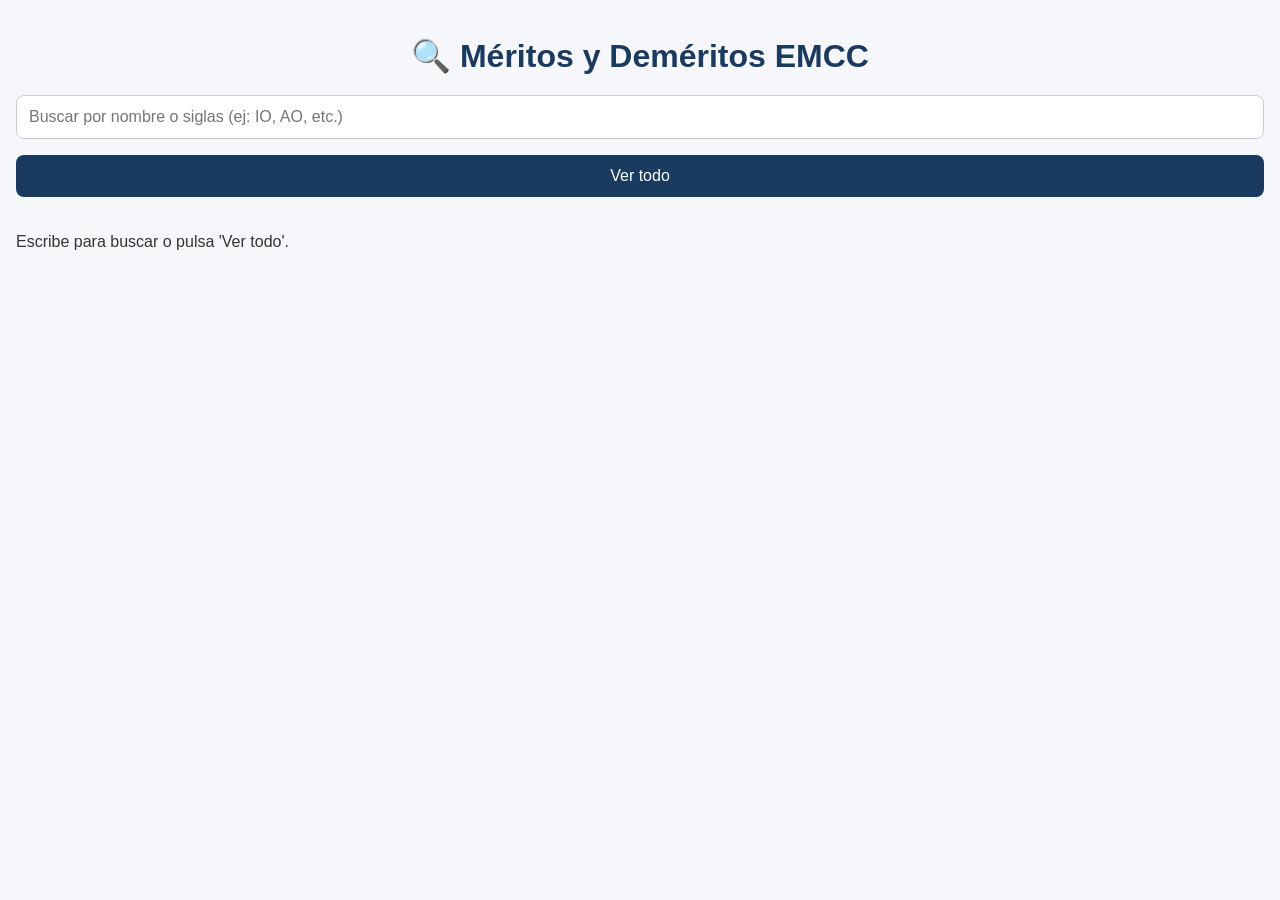
==== index.html @ 683449a0 "Add files via upload" ====
<!DOCTYPE html>
<html lang="es">
<head>
  <meta charset="UTF-8" />
  <meta name="viewport" content="width=device-width, initial-scale=1.0"/>
  <title>Méritos y Deméritos EMCC</title>
  <style>
    * {
      box-sizing: border-box;
      font-family: 'Segoe UI', Tahoma, Geneva, Verdana, sans-serif;
    }
    body {
      background-color: #f5f7fa;
      margin: 0;
      padding: 16px;
      color: #333;
    }
    h1 {
      text-align: center;
      color: #1a3a5f;
      margin-bottom: 20px;
    }
    input[type="text"] {
      width: 100%;
      padding: 12px;
      border: 1px solid #ccc;
      border-radius: 8px;
      font-size: 16px;
      margin-bottom: 16px;
    }
    button {
      width: 100%;
      padding: 12px;
      background-color: #1a3a5f;
      color: white;
      border: none;
      border-radius: 8px;
      font-size: 16px;
      cursor: pointer;
      margin-bottom: 16px;
    }
    button:hover {
      background-color: #2c5282;
    }
    .item {
      background: white;
      border-radius: 8px;
      padding: 12px;
      margin-bottom: 12px;
      box-shadow: 0 2px 4px rgba(0,0,0,0.1);
    }
    .item h3 {
      margin: 0 0 8px 0;
      color: #2d3748;
    }
    .item p {
      margin: 4px 0;
      color: #4a5568;
    }
    .category {
      font-weight: bold;
      color: #1a3a5f;
      margin-top: 20px;
      border-bottom: 1px solid #ddd;
      padding-bottom: 4px;
    }
    #results {
      margin-top: 20px;
    }
  </style>
</head>
<body>
  <h1>🔍 Méritos y Deméritos EMCC</h1>
  <input type="text" id="searchInput" placeholder="Buscar por nombre o siglas (ej: IO, AO, etc.)" />
  <button onclick="showAll()">Ver todo</button>
  <div id="results"></div>

  <script>
    // Base de datos con faltas y méritos
    const data = [
      // DEMÉRITOS
      { type: "Demérito", category: "Formación Ética y Profesional", name: "No rendir cortesía", sigla: "NRC", g10: "1-3", g11_12: "4-8" },
      { type: "Demérito", category: "Formación Ética y Profesional", name: "Saludar incorrectamente", sigla: "SI", g10: "1", g11_12: "1-3" },
      { type: "Demérito", category: "Formación Ética y Profesional", name: "Permitir", sigla: "PER", g10: "2-5", g11_12: "6-11" },
      { type: "Demérito", category: "Formación Ética y Profesional", name: "Tibieza", sigla: "TIB", g10: "1-2", g11_12: "3-5" },
      { type: "Demérito", category: "Formación Ética y Profesional", name: "Ausente a formación", sigla: "AF", g10: "1-3", g11_12: "2-5" },
      { type: "Demérito", category: "Formación Ética y Profesional", name: "Ausente al regreso de pase", sigla: "ARP", g10: "6-11", g11_12: "6-11" },
      { type: "Demérito", category: "Formación Ética y Profesional", name: "Ausente al cuartel", sigla: "AC", g10: "1-3", g11_12: "1-5" },
      { type: "Demérito", category: "Formación Ética y Profesional", name: "Mentir", sigla: "MEN", g10: "4-6", g11_12: "6-11" },
      { type: "Demérito", category: "Formación Ética y Profesional", name: "Incumplir una orden", sigla: "IO", g10: "4-6", g11_12: "6-11" },
      { type: "Demérito", category: "Formación Ética y Profesional", name: "Réplica", sigla: "REP", g10: "2-4", g11_12: "6-11" },
      { type: "Demérito", category: "Formación Ética y Profesional", name: "Faltar el respeto", sigla: "FR", g10: "4-6", g11_12: "6-11" },
      { type: "Demérito", category: "Formación Ética y Profesional", name: "Atribuciones indebidas", sigla: "ATR", g10: "1-3", g11_12: "1-5" },
      { type: "Demérito", category: "Formación Ética y Profesional", name: "Estar peludo o pelado de forma no reglamentaria", sigla: "PEL", g10: "1-2", g11_12: "2-4" },
      { type: "Demérito", category: "Formación Ética y Profesional", name: "Estar sin afeitar o mal afeitado", sigla: "AFE", g10: "1-2", g11_12: "2-4" },
      { type: "Demérito", category: "Formación Ética y Profesional", name: "Recostarse a la pared, sentarse en lugares no apropiados", sigla: "REC", g10: "1-2", g11_12: "2-4" },
      { type: "Demérito", category: "Formación Ética y Profesional", name: "Terminología inadecuada", sigla: "TER", g10: "1-2", g11_12: "2-4" },
      { type: "Demérito", category: "Formación Ética y Profesional", name: "Palabras obscenas", sigla: "POB", g10: "4-6", g11_12: "6-10" },
      { type: "Demérito", category: "Formación Ética y Profesional", name: "Reñir con un compañero", sigla: "REN", g10: "6-11", g11_12: "6-11" },
      { type: "Demérito", category: "Formación Ética y Profesional", name: "Tener uñas largas o sucias", sigla: "UÑA", g10: "1", g11_12: "2" },
      { type: "Demérito", category: "Formación Ética y Profesional", name: "Criticar la actuación o la orden de un superior", sigla: "CRS", g10: "2-4", g11_12: "5-8" },
      { type: "Demérito", category: "Formación Ética y Profesional", name: "No presentarse al jefe después de cumplir una orden", sigla: "NPJ", g10: "2-4", g11_12: "5-8" },
      { type: "Demérito", category: "Formación Ética y Profesional", name: "Presentarse incorrectamente ante el Jefe", sigla: "PIJ", g10: "1-3", g11_12: "4-6" },
      { type: "Demérito", category: "Formación Ética y Profesional", name: "No rendir el parte correctamente", sigla: "NRP", g10: "1-2", g11_12: "2-4" },
      { type: "Demérito", category: "Formación Ética y Profesional", name: "Incumplir el horario de la unidad", sigla: "IHU", g10: "2-5", g11_12: "2-5" },
      { type: "Demérito", category: "Formación Ética y Profesional", name: "Arrojar basura fuera de los depósitos", sigla: "ARB", g10: "1-3", g11_12: "1-3" },
      { type: "Demérito", category: "Formación Ética y Profesional", name: "Mantener las manos en los bolsillos", sigla: "MBP", g10: "1-2", g11_12: "2-4" },
      { type: "Demérito", category: "Formación Ética y Profesional", name: "Desconocer lo que está reglamentado", sigla: "DRE", g10: "1-2", g11_12: "2-5" },
      { type: "Demérito", category: "Formación Ética y Profesional", name: "Estar desnudo en el dormitorio", sigla: "EDD", g10: "1-3", g11_12: "3-5" },
      { type: "Demérito", category: "Formación Ética y Profesional", name: "Hacer necesidades fisiológicas en lugares no dispuestos", sigla: "HNF", g10: "2-4", g11_12: "4-6" },
      { type: "Demérito", category: "Formación Ética y Profesional", name: "Dirigirse de forma incorrecta a sus compañeros", sigla: "DIC", g10: "1-3", g11_12: "3-5" },
      { type: "Demérito", category: "Formación Ética y Profesional", name: "No emplear el conducto reglamentario o emplearlo incorrectamente", sigla: "NCR", g10: "1-2", g11_12: "3-5" },
      { type: "Demérito", category: "Formación Ética y Profesional", name: "Llegar a la EMCC en estado de embriaguez", sigla: "EBR", g10: "6-11", g11_12: "6-11" },
      { type: "Demérito", category: "Formación Ética y Profesional", name: "Ingerir o introducir bebidas alcohólicas en la EMCC", sigla: "IBA", g10: "6-11", g11_12: "6-11" },
      { type: "Demérito", category: "Formación Ética y Profesional", name: "Falsificar documentos", sigla: "FAL", g10: "6-11", g11_12: "6-11" },
      { type: "Demérito", category: "Formación Ética y Profesional", name: "Realizar actos que atenten contra la moral y el prestigio de la EMCC", sigla: "AMA", g10: "6-11", g11_12: "6-11" },
      { type: "Demérito", category: "Formación Ética y Profesional", name: "Gesticular", sigla: "GES", g10: "1-2", g11_12: "2-5" },
      { type: "Demérito", category: "Formación Ética y Profesional", name: "Difamar", sigla: "DIF", g10: "6-11", g11_12: "6-11" },
      { type: "Demérito", category: "Formación Ética y Profesional", name: "Entrar o salir de la EMCC por lugares no autorizados", sigla: "ESA", g10: "6-11", g11_12: "6-11" },
      { type: "Demérito", category: "Formación Ética y Profesional", name: "Encubrir", sigla: "ENC", g10: "6-11", g11_12: "6-11" },

      // MÉRITOS
      { type: "Mérito", category: "Proceso Docente", name: "Obtener calificación de sobresaliente en preguntas de clase", sigla: "SCP", g10: "2", g11_12: "2" },
      { type: "Mérito", category: "Proceso Docente", name: "Obtener calificación de sobresaliente en seminarios o trabajos prácticos", sigla: "SST", g10: "4", g11_12: "4" },
      { type: "Mérito", category: "Proceso Docente", name: "Obtener calificación de sobresaliente en controles parciales", sigla: "SCP2", g10: "6", g11_12: "6" },
      { type: "Mérito", category: "Proceso Docente", name: "Obtener calificación de sobresaliente en pruebas finales", sigla: "SPF", g10: "11", g11_12: "11" },
      { type: "Mérito", category: "Proceso Docente", name: "Obtener calificación de sobresaliente en todas las comprobaciones de la semana", sigla: "SCS", g10: "2", g11_12: "2" },
      { type: "Mérito", category: "Proceso Docente", name: "Destacarse en clase", sigla: "DCL", g10: "2", g11_12: "2" },
      { type: "Mérito", category: "Actividades Científicas/Deportivas/Culturales", name: "Participar en evento", sigla: "PAR", g10: "1", g11_12: "1" },
      { type: "Mérito", category: "Actividades Científicas/Deportivas/Culturales", name: "Obtener 3er lugar", sigla: "3L", g10: "3", g11_12: "3" },
      { type: "Mérito", category: "Actividades Científicas/Deportivas/Culturales", name: "Obtener 2do lugar", sigla: "2L", g10: "4", g11_12: "4" },
      { type: "Mérito", category: "Actividades Científicas/Deportivas/Culturales", name: "Obtener 1er lugar", sigla: "1L", g10: "5", g11_12: "5" },
      { type: "Mérito", category: "Actividades Científicas/Deportivas/Culturales", name: "Obtener condición de destacado o relevante", sigla: "DRE", g10: "6", g11_12: "6" },
      { type: "Mérito", category: "Actividades Científicas/Deportivas/Culturales", name: "Evento externo - Municipal", sigla: "EMUN", g10: "4", g11_12: "4" },
      { type: "Mérito", category: "Actividades Científicas/Deportivas/Culturales", name: "Evento externo - Provincial", sigla: "EPRO", g10: "6", g11_12: "6" },
      { type: "Mérito", category: "Actividades Científicas/Deportivas/Culturales", name: "Evento externo - Ejército", sigla: "EEJE", g10: "8", g11_12: "8" },
      { type: "Mérito", category: "Actividades Científicas/Deportivas/Culturales", name: "Evento externo - Nacional", sigla: "ENAC", g10: "10", g11_12: "10" },
      { type: "Mérito", category: "Rotación de Mando", name: "Jefe de escuadra", sigla: "JE", g10: "2", g11_12: "2" },
      { type: "Mérito", category: "Rotación de Mando", name: "Jefe de pelotón", sigla: "JP", g10: "4", g11_12: "4" },
      { type: "Mérito", category: "Rotación de Mando", name: "Segundo jefe de pelotón", sigla: "SJP", g10: "6", g11_12: "6" },
      { type: "Mérito", category: "Rotación de Mando", name: "Jefe de compañía", sigla: "JCO", g10: "8", g11_12: "8" },
      { type: "Mérito", category: "Rotación de Mando", name: "Jefe de batallón", sigla: "JB", g10: "10", g11_12: "10" },
      { type: "Mérito", category: "Conducta", name: "Conducta sobresaliente en el semestre", sigla: "CSS", g10: "8", g11_12: "8" },
      { type: "Mérito", category: "Vida Diaria", name: "Destacarse en cumplimiento de tarea", sigla: "DCT", g10: "1", g11_12: "1" },
      { type: "Mérito", category: "Vida Diaria", name: "No tener reportes durante la semana", sigla: "NTR", g10: "2", g11_12: "2" },
      { type: "Mérito", category: "Vida Diaria", name: "Destacarse en el Servicio de Guardia", sigla: "DSG", g10: "3-5", g11_12: "3-5" },
      { type: "Mérito", category: "Vida Diaria", name: "Mantener porte y aspecto esmerado", sigla: "PAS", g10: "3", g11_12: "3" },
      { type: "Mérito", category: "Vida Diaria", name: "Destacarse en el trabajo", sigla: "DTR", g10: "3-5", g11_12: "3-5" }
    ];

    const resultsContainer = document.getElementById("results");
    const searchInput = document.getElementById("searchInput");

    searchInput.addEventListener("input", performSearch);

    function performSearch() {
      const term = searchInput.value.trim().toLowerCase();
      if (!term) {
        resultsContainer.innerHTML = "<p>Escribe para buscar...</p>";
        return;
      }

      const filtered = data.filter(item =>
        item.name.toLowerCase().includes(term) ||
        item.sigla.toLowerCase() === term
      );

      renderResults(filtered);
    }

    function showAll() {
      renderResults(data);
    }

    function renderResults(list) {
      if (list.length === 0) {
        resultsContainer.innerHTML = "<p>No se encontraron resultados.</p>";
        return;
      }

      let html = "";
      let currentCategory = "";

      list.forEach(item => {
        if (item.category !== currentCategory) {
          currentCategory = item.category;
          html += `<div class="category">${item.type === "Demérito" ? "❌ Deméritos - " : "✅ Méritos - "}${item.category}</div>`;
        }

        html += `
          <div class="item">
            <h3>${item.name} <small>(${item.sigla})</small></h3>
            <p><strong>10mo grado:</strong> ${item.g10} &nbsp; | &nbsp; <strong>11no–12mo:</strong> ${item.g11_12}</p>
          </div>
        `;
      });

      resultsContainer.innerHTML = html;
    }

    // Inicializar con mensaje
    resultsContainer.innerHTML = "<p>Escribe para buscar o pulsa 'Ver todo'.</p>";
  </script>
</body>
</html>
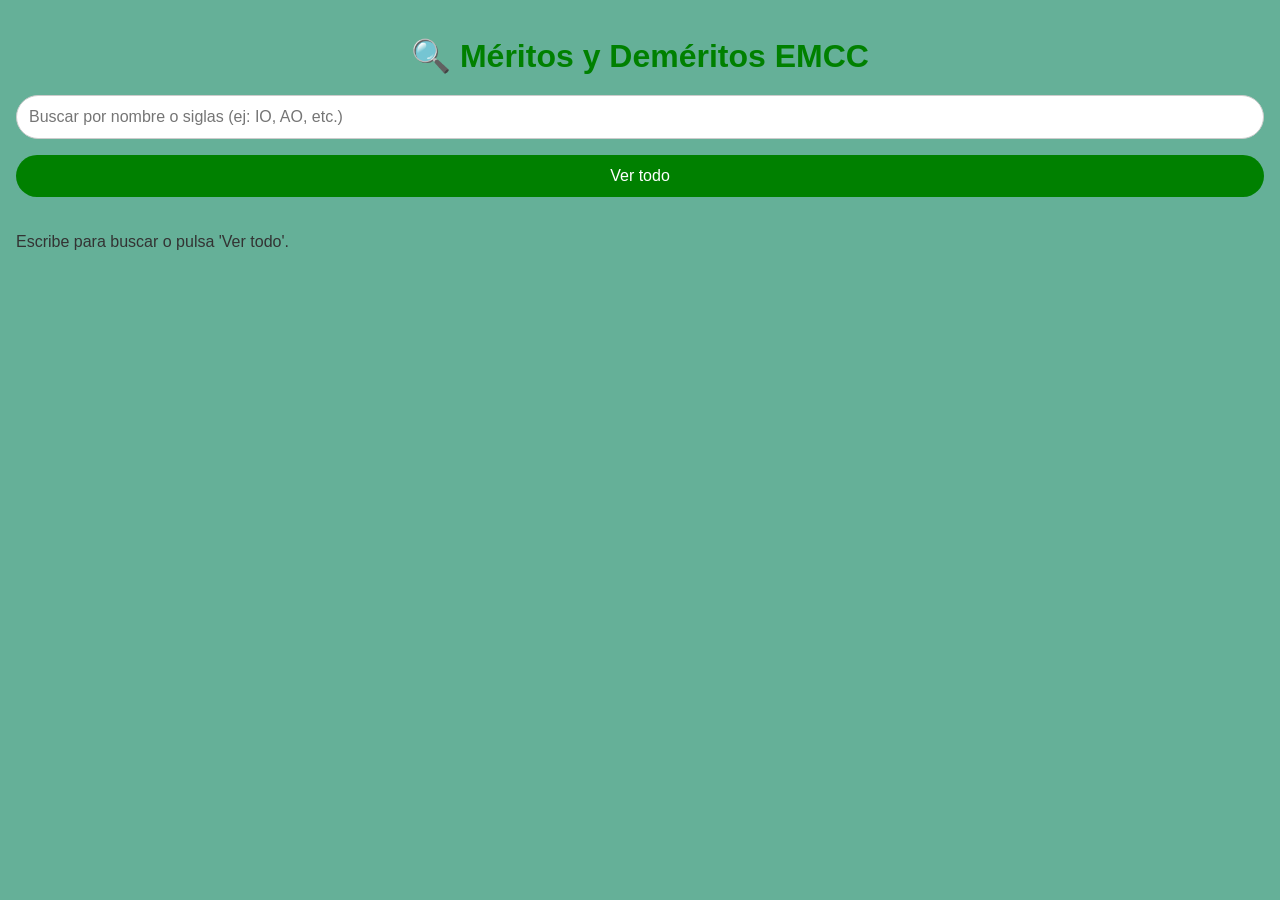
==== commit 2c65968e: "Add files via upload" ====
--- a/index.html
+++ b/index.html
@@ -3,6 +3,8 @@
 <head>
   <meta charset="UTF-8" />
   <meta name="viewport" content="width=device-width, initial-scale=1.0"/>
+<link rel="icon" type="image" href="icon.PNG">
+
   <title>Méritos y Deméritos EMCC</title>
   <style>
     * {
@@ -10,31 +12,31 @@
       font-family: 'Segoe UI', Tahoma, Geneva, Verdana, sans-serif;
     }
     body {
-      background-color: #f5f7fa;
+      background-color: #65b098;
       margin: 0;
       padding: 16px;
       color: #333;
     }
     h1 {
       text-align: center;
-      color: #1a3a5f;
+      color: green;
       margin-bottom: 20px;
     }
     input[type="text"] {
       width: 100%;
       padding: 12px;
       border: 1px solid #ccc;
-      border-radius: 8px;
+      border-radius: 80px;
       font-size: 16px;
       margin-bottom: 16px;
     }
     button {
       width: 100%;
       padding: 12px;
-      background-color: #1a3a5f;
+      background-color: green;
       color: white;
       border: none;
-      border-radius: 8px;
+      border-radius: 80px;
       font-size: 16px;
       cursor: pointer;
       margin-bottom: 16px;
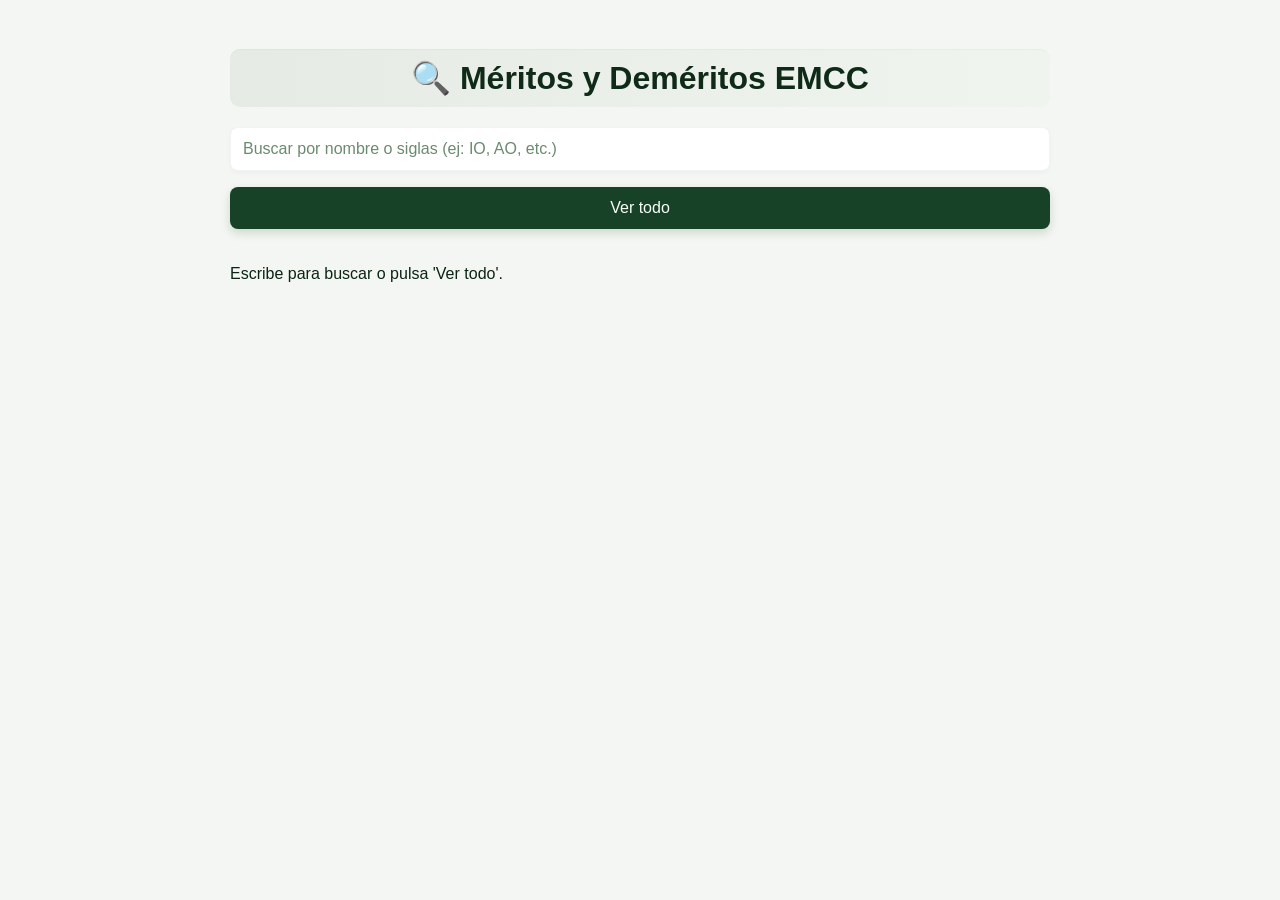
==== commit d9021aa1: "Add files via upload" ====
--- a/index.html
+++ b/index.html
@@ -3,79 +3,139 @@
 <head>
   <meta charset="UTF-8" />
   <meta name="viewport" content="width=device-width, initial-scale=1.0"/>
-<link rel="icon" type="image" href="icon.PNG">
-
   <title>Méritos y Deméritos EMCC</title>
   <style>
+    :root{
+      /* Paleta escala verde militar */
+      --green-900: #0f2b18; /* muy oscuro */
+      --green-800: #174227;
+      --green-700: #2a5b35;
+      --green-600: #3f7a45;
+      --green-500: #5a9a5f;
+      --green-400: #81b883;
+      --muted-bg: #f3f6f2; /* leve tinte verde claro para el fondo */
+      --card-bg: #eef6ec; /* tarjeta con sutil tinte verde */
+      --accent: #cfe6d1; /* acento claro */
+      --text: #0b2414; /* texto principal oscuro */
+      --muted-text: #33513a;
+      --danger: #7a2b2b; /* rojo moderado para contraste si se necesita */
+    }
+
     * {
       box-sizing: border-box;
       font-family: 'Segoe UI', Tahoma, Geneva, Verdana, sans-serif;
     }
     body {
-      background-color: #65b098;
+      background-color: var(--muted-bg);
       margin: 0;
       padding: 16px;
-      color: #333;
+      color: var(--text);
     }
     h1 {
       text-align: center;
-      color: green;
+      color: var(--green-900);
       margin-bottom: 20px;
+      background: linear-gradient(90deg, rgba(21,49,28,0.06), rgba(95,154,95,0.02));
+      padding: 10px 12px;
+      border-radius: 10px;
+      display: inline-block;
+      width: 100%;
+      box-shadow: 0 1px 0 rgba(0,0,0,0.03) inset;
     }
     input[type="text"] {
       width: 100%;
       padding: 12px;
-      border: 1px solid #ccc;
-      border-radius: 80px;
+      border: 1px solid rgba(26,58,95,0.06);
+      border-radius: 8px;
       font-size: 16px;
       margin-bottom: 16px;
+      background: white;
+      color: var(--text);
+      box-shadow: 0 2px 4px rgba(16,43,24,0.03);
+    }
+    input[type="text"]::placeholder {
+      color: #6b8a6f;
     }
     button {
       width: 100%;
       padding: 12px;
-      background-color: green;
-      color: white;
+      background-color: var(--green-800);
+      color: #f7fff7;
       border: none;
-      border-radius: 80px;
+      border-radius: 8px;
       font-size: 16px;
       cursor: pointer;
       margin-bottom: 16px;
+      box-shadow: 0 4px 10px rgba(10,40,20,0.15);
+      transition: background-color 180ms ease, transform 120ms ease;
     }
     button:hover {
-      background-color: #2c5282;
+      background-color: var(--green-700);
+      transform: translateY(-1px);
     }
     .item {
-      background: white;
+      background: linear-gradient(180deg, white 0%, var(--card-bg) 100%);
       border-radius: 8px;
       padding: 12px;
       margin-bottom: 12px;
-      box-shadow: 0 2px 4px rgba(0,0,0,0.1);
+      box-shadow: 0 6px 16px rgba(8,22,12,0.06);
+      border-left: 6px solid rgba(46,86,45,0.12);
     }
     .item h3 {
       margin: 0 0 8px 0;
-      color: #2d3748;
+      color: var(--green-900);
+      font-size: 1.05rem;
+    }
+    .item h3 small {
+      color: var(--muted-text);
+      font-weight: 600;
+      margin-left: 6px;
+      font-size: 0.8rem;
     }
     .item p {
       margin: 4px 0;
-      color: #4a5568;
+      color: var(--muted-text);
     }
     .category {
-      font-weight: bold;
-      color: #1a3a5f;
+      font-weight: 700;
+      color: white;
       margin-top: 20px;
-      border-bottom: 1px solid #ddd;
-      padding-bottom: 4px;
+      border-radius: 8px;
+      padding: 10px 12px;
+      background: linear-gradient(90deg, var(--green-700), var(--green-500));
+      box-shadow: 0 3px 8px rgba(15,43,24,0.08);
     }
     #results {
       margin-top: 20px;
+    }
+
+    /* Adaptaciones para contraste de Demérito/Mérito */
+    .category.dem {
+      background: linear-gradient(90deg, #6b2f2f, #9a4a4a); /* tono rojizo para deméritos (contraste) */
+    }
+    .category.mer {
+      background: linear-gradient(90deg, var(--green-700), var(--green-500));
+    }
+
+    /* Responsive */
+    @media (min-width: 600px) {
+      body {
+        padding: 28px;
+      }
+      .container {
+        max-width: 820px;
+        margin: 0 auto;
+      }
     }
   </style>
 </head>
 <body>
-  <h1>🔍 Méritos y Deméritos EMCC</h1>
-  <input type="text" id="searchInput" placeholder="Buscar por nombre o siglas (ej: IO, AO, etc.)" />
-  <button onclick="showAll()">Ver todo</button>
-  <div id="results"></div>
+  <div class="container">
+    <h1>🔍 Méritos y Deméritos EMCC</h1>
+    <input type="text" id="searchInput" placeholder="Buscar por nombre o siglas (ej: IO, AO, etc.)" />
+    <button onclick="showAll()">Ver todo</button>
+    <div id="results"></div>
+  </div>
 
   <script>
     // Base de datos con faltas y méritos
@@ -186,7 +246,9 @@
       list.forEach(item => {
         if (item.category !== currentCategory) {
           currentCategory = item.category;
-          html += `<div class="category">${item.type === "Demérito" ? "❌ Deméritos - " : "✅ Méritos - "}${item.category}</div>`;
+          // añadir clase según tipo para diferenciar visualmente
+          const catClass = item.type === "Demérito" ? "category dem" : "category mer";
+          html += `<div class="${catClass}">${item.type === "Demérito" ? "❌ Deméritos - " : "✅ Méritos - "}${item.category}</div>`;
         }
 
         html += `
